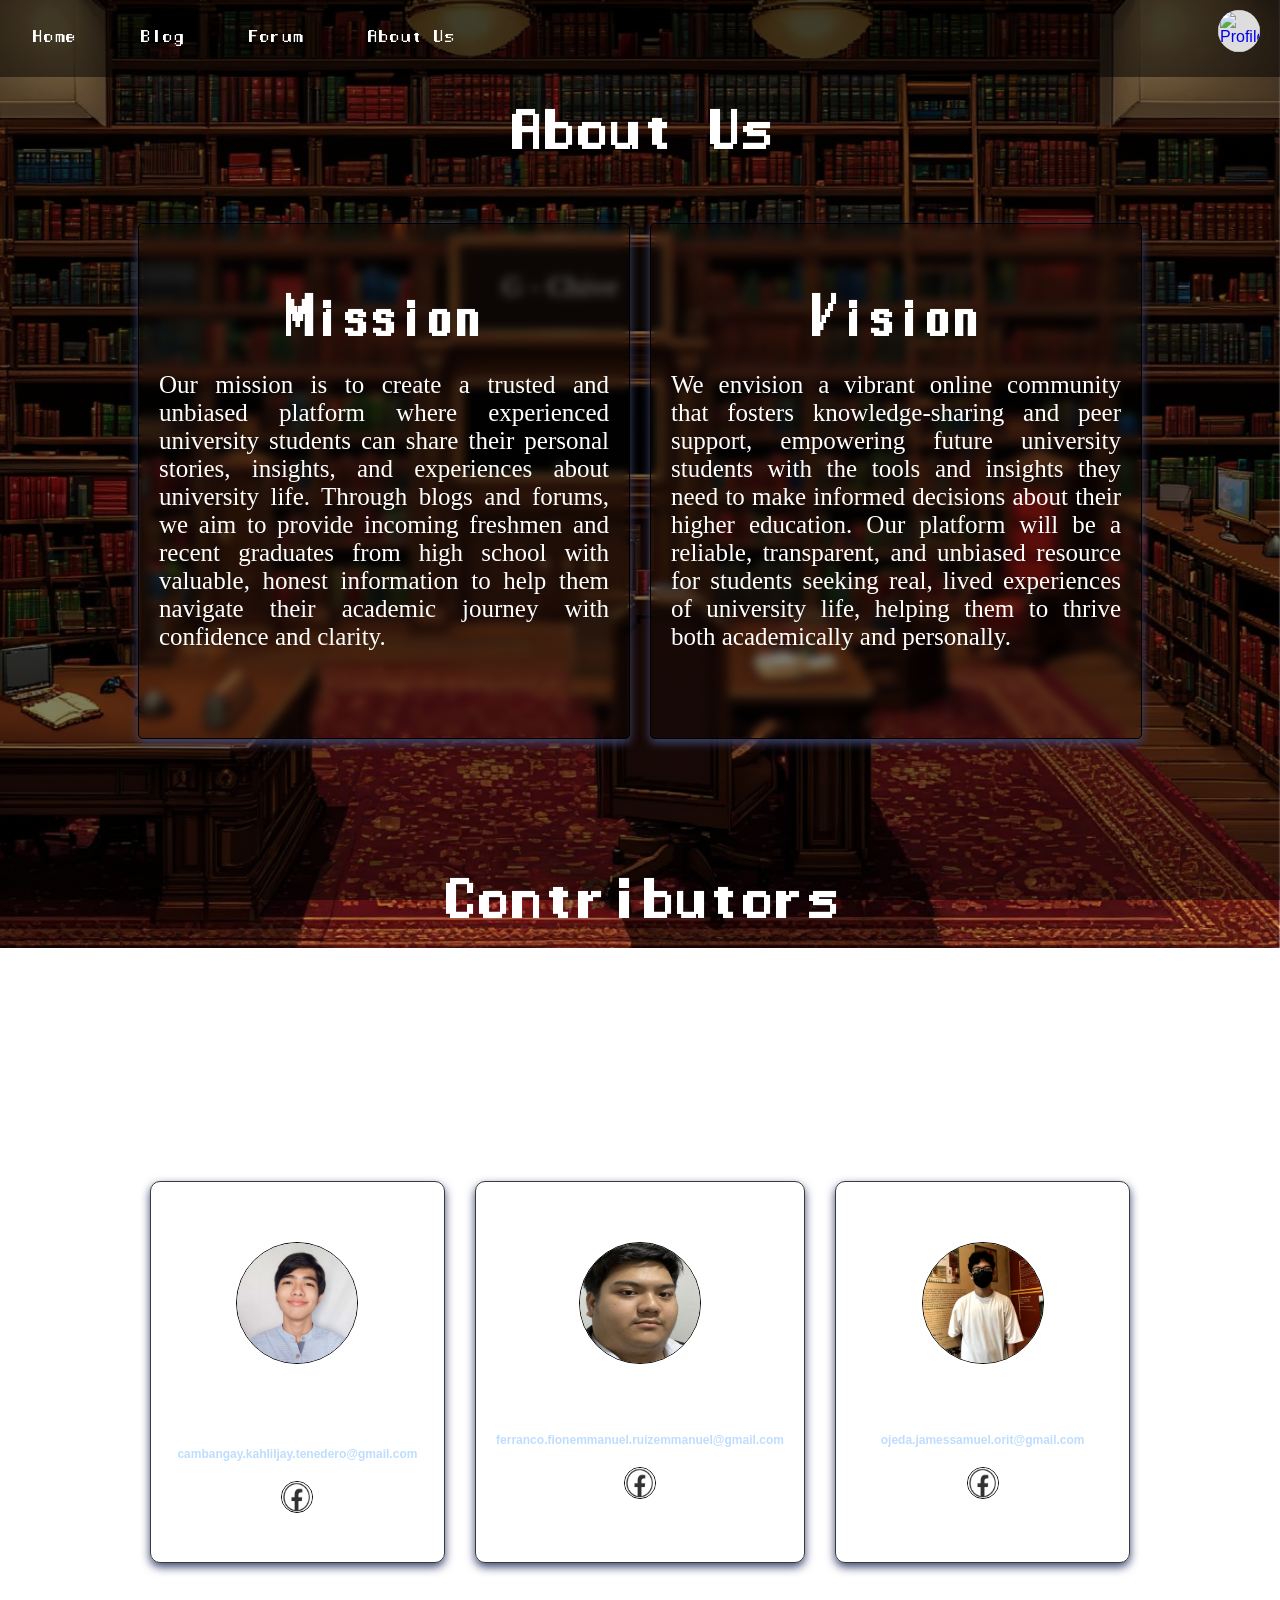
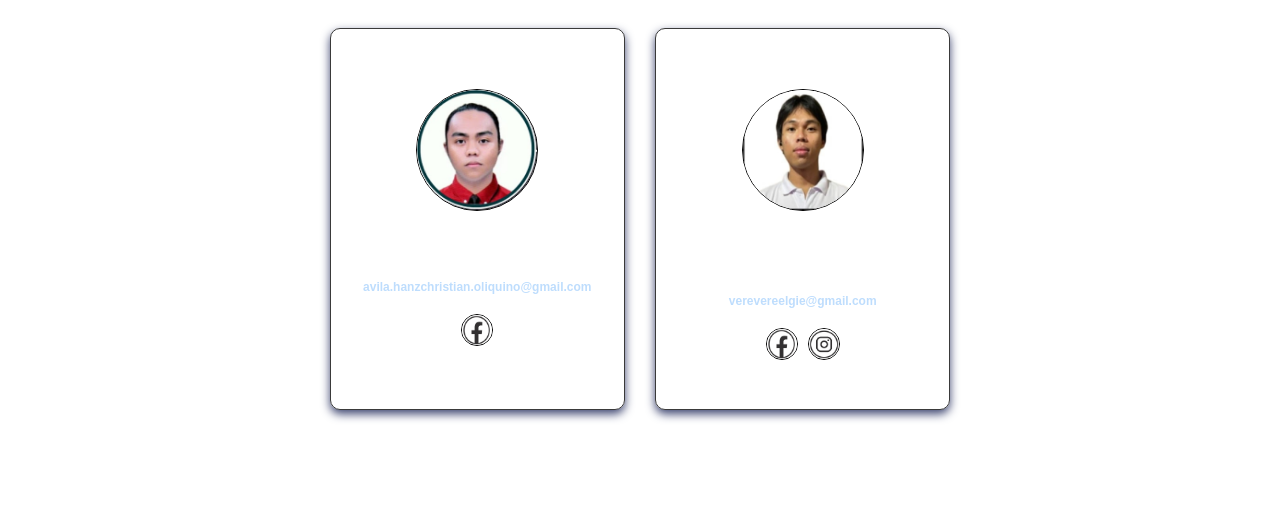
==== WS101/aboutus.html @ 5b918503 "Add files via upload" ====
<html lang="en">
<head>
    <meta charset="UTF-8">
    <meta name="viewport" content="width=device-width, initial-scale=1.0">
    <title>About us</title>
    <link rel="stylesheet" href="aboutusstyle.css">
    <script src="script.js"></script>

</head>
<body>
    <div id="header">   
        <div class="menu-bar">
            <a href="homepage.html" class="menu-item">Home</a>
            <a href="#" class="menu-item">Blog</a>
            <a href="#" class="menu-item">Forum</a>
            <a href="aboutus.html" class="menu-item">About Us</a>
        </div>
        <div class="profile-circle">
            <a href="signup.html"><img src="PICTURES/james.jpg" alt="Profile"></a>
        </div>
    </div>

    <div id="main-content">
        <div class="aboutus">   
            <h1>About Us</h1>
            <div id="mission-vision">
                <div class="row">
                    <div class="column">
                        <div class="card">
                            <div class="container">
                                <h1>Mission</h1>
                                <p>
                                    Our mission is to create a trusted and unbiased platform where experienced university students can share their personal stories, insights, and experiences about university life. Through blogs and forums, we aim to provide incoming freshmen and recent graduates from high school with valuable, honest information to help them navigate their academic journey with confidence and clarity.   
                                </p>
                            </div>    
                        </div>
                    </div>
                    <div class="column">
                        <div class="card">
                            <div class="container">
                                <h1>Vision</h1>
                                <p>
                                    We envision a vibrant online community that fosters knowledge-sharing and peer support, empowering future university students with the tools and insights they need to make informed decisions about their higher education. Our platform will be a reliable, transparent, and unbiased resource for students seeking real, lived experiences of university life, helping them to thrive both academically and personally.
                                </p>
                            </div>    
                        </div>
                    </div>
                </div>
            </div>

            <div id="group">
                <div class="creator-section">
                    <div class="Contributors">
                        <h1>Contributors</h1>
                        <p>We are a group of 5 students from the Quezon City University, who are passionate about helping incoming freshmen and recent graduates from high school with valuable, honest information to help them navigate their academic journey with confidence and clarity.</p>
                    </div>

                    <div class="creator">
                        <img src="PICTURES/Cambangay.jpg" alt="Cambangay">
                        <p>Kahlil Jay T. Cambangay</p>
                        <p1>"Happiness shared is happiness doubled."</p1>
                        <a href="mailto:creator5@example.com">cambangay.kahliljay.tenedero@gmail.com</a>
                        <div class="social-links">
                            <a href="https://www.facebook.com/Sharashi1424/"><img src="PICTURES/facebook.jpg" alt="Facebook"></a>
                        </div>
                    </div>

                    <div class="creator">
                        <img src="PICTURES/Ferranco.jpg" alt="Ferranco">
                        <p>Fion Emmanuel R. Ferranco</p>
                        <p1>"Ang buhay ay weather, weather lang"</p1>
                        <a href="mailto:creator4@example.com">ferranco.fionemmanuel.ruizemmanuel@gmail.com</a>
                        <div class="social-links">
                            <a href="https://www.facebook.com/fionemmanuel.ferranco"><img src="PICTURES/facebook.jpg" alt="Facebook"></a>
                        </div>
                    </div>

                    <div class="creator">
                        <img src="PICTURES/Ojeda.jpg" alt="Ojeda">
                        <p>James Samuel O. Ojeda</p>
                        <p1>"Mistakes only prove your trying"</p1>
                        <a href="mailto:creator3@example.com">ojeda.jamessamuel.orit@gmail.com </a>
                        <div class="social-links">
                            <a href="#"><img src="PICTURES/facebook.jpg" alt="Facebook"></a>
                        </div>
                    </div>

                    <div class="creator">
                        <img src="PICTURES/hanz.jpg" alt="Avila">
                        <p>Hanz Christian O. Avila</p>
                        <p1>"It is what it is"</p1>
                        <a href="mailto:creator2@example.com">avila.hanzchristian.oliquino@gmail.com</a>
                        <div class="social-links">
                            <a href="#"><img src="PICTURES/facebook.jpg" alt="Facebook"></a>
                        </div>
                    </div>

                    <div class="creator">
                        <img src="PICTURES/elgie.jpg" alt="Vere">
                        <p>Elgie Kean M. Vere</p>
                        <p1>"The only thing we have to fear is fear itself"</p1>
                        <a href="mailto:creator1@example.com">verevereelgie@gmail.com</a>                   
                        <div class="social-links">
                            <a href="#"><img src="PICTURES/facebook.jpg" alt="Facebook"></a>
                            <a href="https://www.instagram.com/ej.vere/?igsh=Z3p2NG9udXZyZHN6&fbclid=IwY2xjawFrWEpleHRuA2FlbQIxMAABHcr4KV1PGPdlevp_MLnSjHix5Yex8ehxTvpPCEHSKkI3yZuk0uFaD4nSLw_aem_QCO6COBG_8ztjuSCFICAqQ"><img src="PICTURES/instagram.jpg" alt="Instagram"></a>
                        </div>
                    </div>
                </div>
            </div>
        </div>
    </div>
</body>
</html>
</body>
</html>
---- WS101/aboutusstyle.css ----
@font-face {
    font-family: 'manaspc';
    src: url('FONTS/manaspc.ttf');
    font-weight: normal;
    font-style: normal;
}

@font-face {
    font-family: 'lunchds';
    src: url('FONTS/lunchds.ttf');
    font-weight: normal;
    font-style: normal;
}

@font-face {
    font-family: 'small_pixel-7';
    src: url('FONTS/small_pixel-7.ttf');
    font-weight: normal;
    font-style: normal;
}

@font-face {
    font-family: 'upheavtt';
    src: url('FONTS/upheavtt.ttf');
    font-weight: normal;
    font-style: normal;
}

@font-face {
    font-family: 'MILLENNIA';
    src: url('FONTS/MILLENNIA.ttf');
    font-weight: normal;
    font-style: normal;
}

/* header & Body */
.menu-bar {
    position: fixed;
    left: 0;
    width: 100%;
    top: 0;
    z-index: 9999;
    background-color: rgba(0, 0, 0, 0.5);
    display: flex;
    justify-content: flex-start;
    align-items: center;
    padding: 10px 0;
}

.menu-bar a {
    color: white;
    text-align: center;
    padding: 14px 16px;
    text-decoration: none;
    font-family: 'manaspc', sans-serif;
}

.menu-bar a:hover {
    background-color: #ddd;
    color: black;
}

.profile-circle {
    position: fixed;
    right: 20px;
    top: 10px;
    width: 42px;
    height: 42px;
    border-radius: 50%;
    background-color: #ddd;
    overflow: hidden;
    cursor: pointer;
    z-index: 10000;
}

.profile-circle img {
    width: 100%;
    height: 100%;
    object-fit: cover;
}

body {
    font-family: Arial, sans-serif;
    margin: 0;
    padding: 0;
    box-sizing: border-box;
    background-image: linear-gradient(rgba(0, 0, 0, 0.5), rgba(0, 0, 0, 0.5)), url(PICTURES/peight.png);
    background-repeat: no-repeat;
    background-attachment: fixed;
    background-position: center;
    background-size: cover;
    min-height: 100vh;
    display: flex;
    flex-direction: column;
}

/* content section */
.content-section {
    padding: 20px;
    background-color: #f0f0f0;
    font-family: 'smallpixel', sans-serif;
}
.content-section h2 {
    color: #333;
    font-size: 24px;
}
.content-item {
    margin-bottom: 15px;
}

.aboutus h1 {
    text-align: center;
    font-size: 50px;
    font-family: 'manaspc';
    margin-top: 100px;  
    margin-bottom: 50px;
    padding: 20px;
    border-radius: 10px;
    display: block;
    margin-left: auto;
    margin-right: auto;
    width: fit-content;
    color: rgb(255, 255, 255);
}

.row {
    display: flex;
    justify-content: center;
    width: 80%;
    margin: 0 auto;
}

.column {
    width: 50%;
    padding: 0 10px;
    columns: auto;
    column-gap: 10px;
} 

.card {
    border: 1.5px solid #000;
    border-radius: 5px;
    padding: 20px;
    height: 100%;
    flex-wrap: wrap;
    box-shadow: 0 4px 10px rgba(61, 69, 112, 5.0);
    backdrop-filter: blur(5px);
}

.card h1 {
    font-size: 50px;
    font-family: 'lunchds';
    margin-top: 40px;  
    margin-bottom: 15px;  
}

.card p {
    font-size: 25px;
    text-align: justify;
    font-family: 'MILLENNIA';
    font-weight: 50px;
    margin-top: 0;  
}

h2 {
    font-size: 50px;
    font-family: 'lunchds';
    color: white;
}

p {
    font-size: 25px;
    text-align: justify;
    font-family: 'MILLENNIA';
    color: white;
    font-weight: 50px;
}

p1 {
    font-size: 20px;
    text-align: center;
    font-family: 'small_pixel-7';
    color: white;
    font-weight: 50px;
}

/* Creator Section */
.creator-section {
    display: flex;
    justify-content: center;
    flex-wrap: wrap;
    margin-top: 70px;
    margin-bottom: 100px;   
    width: 90%;
    margin-left: auto;
    margin-right: auto;
    background-color: rgba(35, 34, 109, 0);
    padding: 0px;
    border-radius: 10px;
}

.Contributors {
    width: 100%;
    text-align: center;
    margin-bottom: 30px;
    margin-top: 2px;
    clear: both;
}

.creator {
    text-align: center;
    margin: 15px 15px;
    border: 1.5px solid #000000c5;
    padding: 20px;
    border-radius: 10px;
    padding-top: 10px;
    padding-bottom: 70px;
    height: 300px;
    box-shadow: 0 4px 10px rgba(61, 69, 112, 5.0);
    backdrop-filter: blur(5px);
    flex: 1 1 300px;
    max-width: 300px;
}

.creator img {
    width: 120px;
    height: 120px;
    margin-top: 50px;
    border-radius: 50%;
    border: 1px solid #000;
}

.creator p {
    font-size: medium;
    text-align: center;
}

.creator a {
    display: block;
    margin-top: 5px;
    font-size: 12px;
    color:#beddfd;
    text-decoration: none;
    font-weight: bold;
}

.social-links {
    display: flex;
    justify-content: center;
    margin-top: 5px;
}

.social-links a {
    margin: 0 5px;
}

.social-links img {
    width: 30px;
    height: 30px;
    margin-top: 15px;
}

.Kahlil a, .Fion a, .James a, .Hanz a {
    display: block;
    margin-top: 10px;
    font-size: 12px; 
    color: #329282;
    text-decoration: none;
    line-height: 1.5; 
    font-weight: bold; 
}

.Elgie a {
    display: block;
    margin-top: 25px;
    font-size: 12px; 
    color: #329282;
    text-decoration: none;
    line-height: 1.5; 
    font-weight: bold; 
    padding-top: 10px;
    max-width: 100%;
    overflow: hidden;
    text-overflow: ellipsis;
    white-space: nowrap;
}

::-webkit-scrollbar {
    width: 10px;
    background-color: rgb(8, 11, 48)
}

::-webkit-scrollbar-thumb {
    border-radius: 100px;
    background-color: #eea260;
    border: 2px solid #b36929;
}

@media screen and (max-width: 768px) {
    .row {
        flex-direction: column;
        width: 90%;
    }
    .column {
        width: 100%;
        margin-bottom: 20px;
    }
    .creator-section {
        flex-direction: column;
        align-items: center;
    }
    .creator {
        margin-bottom: 30px;
        max-width: 100%;
    }
}

@media screen and (min-width: 769px) and (max-width: 1024px) {
    .row {
        width: 90%;
    }
    .creator-section {
        justify-content: space-around;
    }
    .creator {
        flex: 0 1 45%;
        margin-bottom: 20px;
    }
}

@media screen and (min-width: 1025px) {
    .row {
        width: 80%;
    }
    .creator-section {
        justify-content: center;
        flex-wrap: wrap;
    }
    .creator {
        flex: 0 1 22%;
        margin-top: 50px;
    }
    .Hanz, .Elgie {
        order: 2;
    }
}

.menu-bar {
    display: flex;
    gap: 2rem;
    padding: 1rem;
}

.menu-item {
    transition: all 0.3s ease;
    position: relative;
    z-index: 1;
}

.menu-item:hover {
    color: #000; /* or any color you prefer */
    text-shadow: 0 0 10px rgba(0,0,0,0.2);
}

.aboutus h1 {
    transition: all 0.3s ease;
    cursor: pointer;
    padding: 10px;
    position: relative;
}

.aboutus h1:hover {
    transform: scale(1.1);
}

.aboutus h1::after {
    content: '';
    position: absolute;
    width: 0;
    height: 2px;
    bottom: 0;
    left: 50%;
    background-color: #ffffff; 
    transition: all 0.3s ease;
}
    
.aboutus h1:hover::after {
    width: 100%;
    left: 0;
}
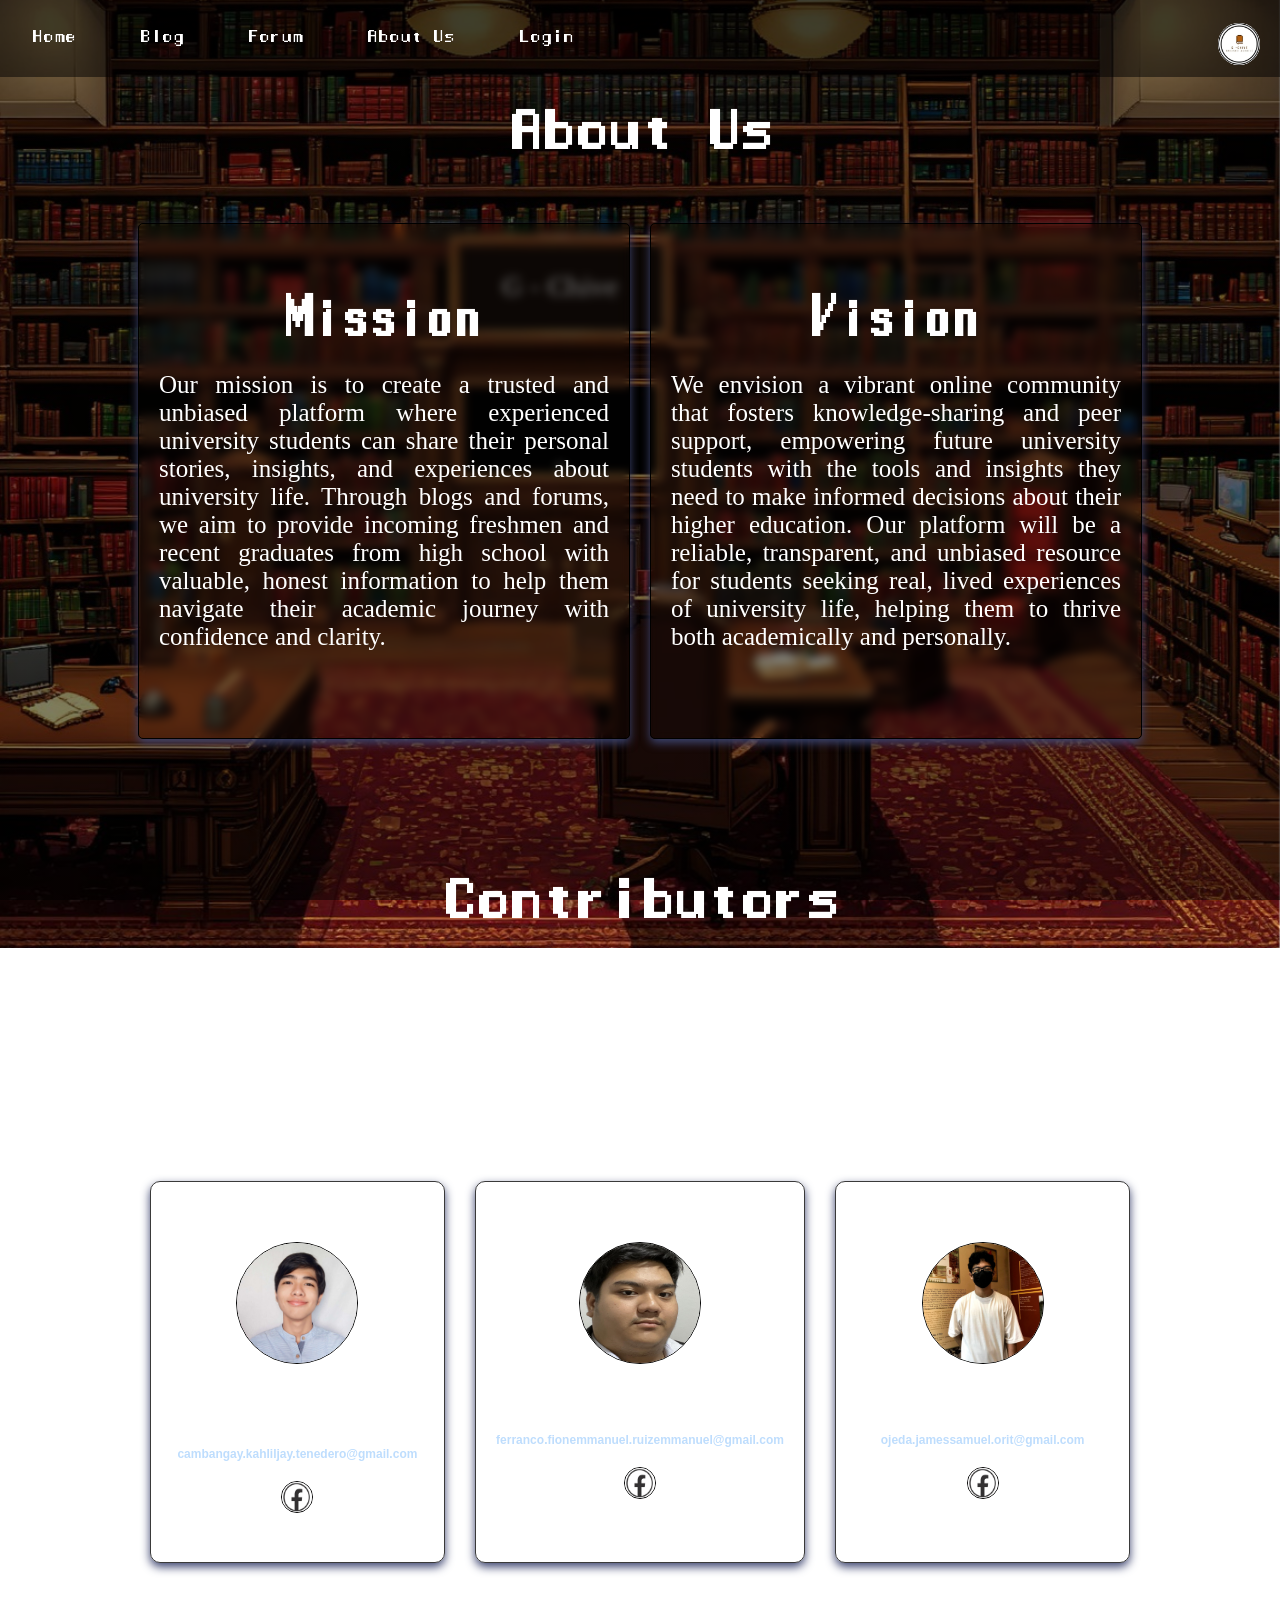
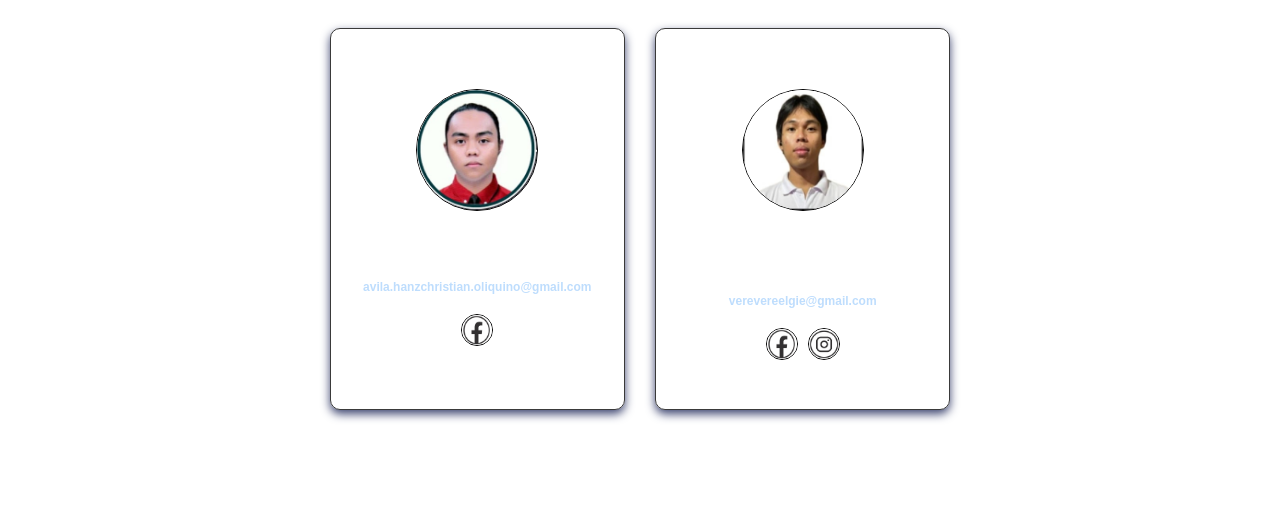
==== commit 8ad1cb5e: "Add files via upload" ====
--- a/WS101/aboutus.html
+++ b/WS101/aboutus.html
@@ -14,9 +14,10 @@
             <a href="#" class="menu-item">Blog</a>
             <a href="#" class="menu-item">Forum</a>
             <a href="aboutus.html" class="menu-item">About Us</a>
+            <a href="login.html" class="menu-item">Login</a>
         </div>
         <div class="profile-circle">
-            <a href="signup.html"><img src="PICTURES/james.jpg" alt="Profile"></a>
+            <a href="signup.html"><img src="PICTURES/logo.jpeg" alt="Profile"></a>
         </div>
     </div>
 
--- a/WS101/aboutusstyle.css
+++ b/WS101/aboutusstyle.css
@@ -63,7 +63,7 @@
 .profile-circle {
     position: fixed;
     right: 20px;
-    top: 10px;
+    top: 23px;
     width: 42px;
     height: 42px;
     border-radius: 50%;
